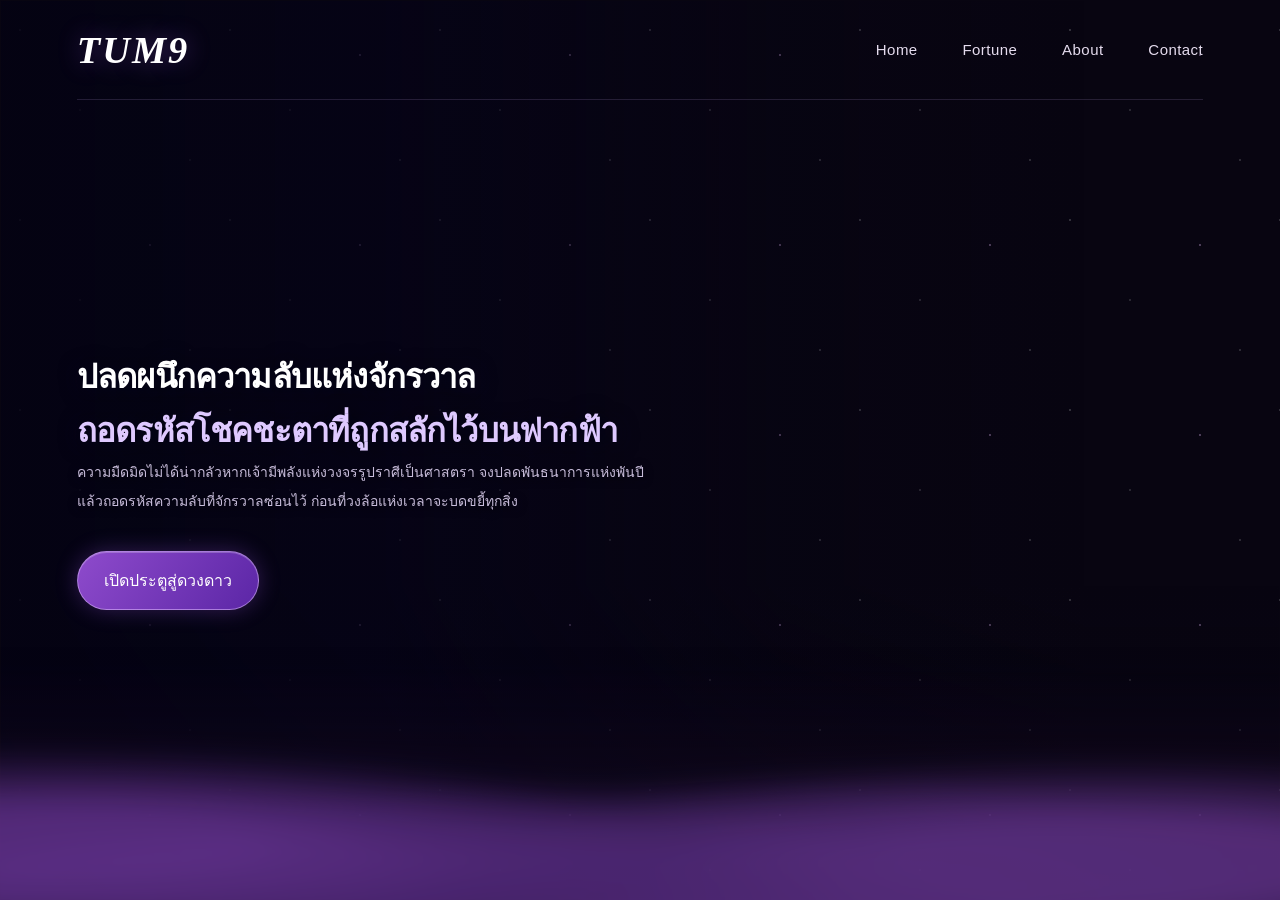
==== index.html @ e4807566 "edit title all page หน้าหลัก เกี่ยวกับเรา ไพ่ท่โร่ ดูดวง" ====
<!DOCTYPE html>
<html lang="th">
<head>
  <meta charset="UTF-8">
  <meta name="viewport" content="width=device-width, initial-scale=1.0">
  <title>หน้าหลัก |TUM9</title>
  <link rel="stylesheet" href="style.css">
</head>
<body>
  <div class="cosmos">
    <div class="cosmos-shade"></div>
  </div>
  <header class="site-header">
    <div class="container-nav">
      <a class="logo" href="index.html" >
        <span>TUM9</span>
      </a>
      <nav>
        <ul class="nbr">
          <li><a href="index.html" >Home</a></li>
          <li><a href="fortune.html" >Fortune</a></li>
          <li><a href="about.html" >About</a></li>
          <li><a href="contact.html" >Contact</a></li>
        </ul>
      </nav>
    </div>
  </header>
  <main class="container">
    <section class="text" >
      <h1 id="hero-title">
        ปลดผนึกความลับแห่งจักรวาล<br>
        <span>ถอดรหัสโชคชะตาที่ถูกสลักไว้บนฟากฟ้า</span>
      </h1>
      <p>
        ความมืดมิดไม่ได้น่ากลัวหากเจ้ามีพลังแห่งวงจรรูปราศีเป็นศาสตรา จงปลดพันธนาการแห่งพันปี<br>
        แล้วถอดรหัสความลับที่จักรวาลซ่อนไว้ ก่อนที่วงล้อแห่งเวลาจะบดขยี้ทุกสิ่ง
      </p>
      <a href="taro.html " class="star-bth" >
        <span>เปิดประตูสู่ดวงดาว</span>
      </a>
    </section>
  </main>
</body>
</html>
---- style.css ----
:root {
  color-scheme: dark;
  --ink: #f9f4ff;
  --muted: #c8bddb;
  --accent: #cc9eff;
  --page-gutter: clamp(24px, 6vw, 112px);
}

* {
  box-sizing: border-box;
  margin: 0;
  padding: 0;
}


a {
  color: inherit;
  text-decoration: none;
}

:focus-visible {
  outline: 2px solid #efc9ff;
  outline-offset: 6px;
}

body {
    position: relative;
    display: flex;
    flex-direction: column;
    min-height: 100vh;
    overflow-x: hidden;
    color: #fff;
    font-family: 'Prompt', sans-serif;
    background-color: #080511;
    background-attachment: fixed;
}

.cosmos {
  position: fixed;
  z-index: 0;
  inset: 1px;
}

body::before {
    position: fixed;
    z-index: 0;
    inset: 0;
    content: "";
    pointer-events: none;
    opacity: 0.58;
    background-image:
        radial-gradient(1px 1px at 20px 30px, #fff, transparent),
        radial-gradient(1px 1px at 80px 110px, rgba(255, 255, 255, 0.8), transparent),
        radial-gradient(1.5px 1.5px at 150px 55px, #e9bfff, transparent),
        radial-gradient(1px 1px at 190px 160px, rgba(255, 255, 255, 0.9), transparent);
    background-size: 210px 190px;
}

body::after {
    position: fixed;
    z-index: 0;
    right: -8%;
    bottom: -16vh;
    left: -8%;
    height: 43vh;
    min-height: 170px;
    content: "";
    pointer-events: none;
    opacity: 0.9;
    background:
        radial-gradient(ellipse at 8% 48%, rgba(107, 54, 152, 0.78) 0 12%, transparent 34%),
        radial-gradient(ellipse at 23% 63%, rgba(75, 38, 113, 0.9) 0 15%, transparent 38%),
        radial-gradient(ellipse at 42% 73%, rgba(89, 46, 130, 0.88) 0 17%, transparent 40%),
        radial-gradient(ellipse at 62% 66%, rgba(92, 48, 132, 0.9) 0 16%, transparent 39%),
        radial-gradient(ellipse at 82% 53%, rgba(111, 58, 155, 0.8) 0 14%, transparent 36%),
        linear-gradient(to bottom, transparent 0%, rgba(19, 9, 31, 0.45) 26%, #10081b 100%);
    filter: blur(12px);
}

.cosmos-shade {
  position: absolute;
  inset: 0;
  background:
    linear-gradient(
      90deg,
      rgba(4, 3, 19, 0.85) 0%,
      rgba(5, 3, 24, 0.65) 30%,
      rgba(5, 3, 24, 0.16) 61%,
      transparent 85%
    ),
    linear-gradient(0deg, rgba(3, 2, 16, 0.45), transparent 35%);
}

.site-header {
  position: relative;
  z-index: 2;
  padding: 0 var(--page-gutter);
}

.container-nav {
  min-height: 100px;
  display: flex;
  align-items: center;
  justify-content: space-between;
  gap: 24px;
  border-bottom: 1px solid #d5b5ff26;
}

.logo {
  display: inline-flex;
  gap: 10px;
  align-items: center;
  font-family: Georgia, serif;
  font-style: italic;
  font-weight: bold;
  font-size: clamp(30px, 3vw, 42px);
  letter-spacing: 2px;
  text-shadow: 0 0 24px #b469ff60;
}

.nbr {
  display: flex;
  align-items: center;
  gap: clamp(18px, 3.5vw, 56px);
  list-style: none;
}

.nbr a {
  display: inline-block;
  position: relative;
  padding: 12px 0;
  font-size: 15px;
  letter-spacing: 0.03em;
  color: #e5dcee;
  transition: color 0.25s;
}

.nbr a::after {
  content: "";
  position: absolute;
  left: 0;
  right: 0;
  bottom: 3px;
  height: 1px;
  background: var(--accent);
  transform: scaleX(0);
  transform-origin: left;
  transition: transform 0.25s;
  box-shadow: 0 0 9px #cd8fff;
}

.nbr a:hover,
.nbr a[aria-current] {
  color: #e5bfff;
}

.nbr a:hover::after,
.nbr a[aria-current]::after {
  transform: scaleX(1);
}

.container {
  position: relative;
  z-index: 1;
  min-height: calc(100svh - 100px);
  padding: 80px var(--page-gutter) 120px;
  display: flex;
  align-items: center;
}

.text {
  width: min(58%, 790px);
  animation: arrival 1.2s ease-out both;
}

.eyebrow {
  display: flex;
  gap: 12px;
  align-items: center;
  margin-bottom: 26px;
  font-size: 10px;
  letter-spacing: 0.24em;
  line-height: 1.8;
  color: #d7b7f0;
}

.eyebrow span {
  font-size: 23px;
}

h1 {
  font-size: clamp(25px, 2.55vw, 44px);
  font-weight: 600;
  line-height: 1.65;
  letter-spacing: -0.025em;
  text-shadow: 0 2px 20px #08011f;
}

h1 span {
  color: #dec9ff;
}

.ornament {
  display: flex;
  align-items: center;
  gap: 14px;
  width: 170px;
  margin: 26px 0;
  font-size: 14px;
  color: #d7a4ff;
}

.ornament span {
  height: 1px;
  flex: 1;
  background: linear-gradient(90deg, transparent, #c49bea);
}

.ornament span:last-child {
  transform: rotate(180deg);
}

p {
  max-width: 660px;
  font-size: clamp(14px, 1.05vw, 17px);
  line-height: 2.1;
  color: var(--muted);
  text-shadow: 0 2px 10px #07021a;
}

.hero-caption {
  margin-top: 26px;
  font-size: 9px;
  letter-spacing: 0.18em;
  line-height: 1.8;
  color: #c6acda99;
}

.star-bth {
  display: inline-flex;
  align-items: center;
  gap: 32px;
  position: relative;
  overflow: hidden;
  margin-top: 34px;
  padding: 16px 26px;
  border: 1px solid #dfbdff88;
  border-radius: 100px;
  background: linear-gradient(125deg, #9850d9ee, #6229b1ee);
  box-shadow:
    0 0 22px #a35cf348,
    inset 0 1px 0 #ffffff38;
  font-size: 16px;
  transition: transform 0.25s, box-shadow 0.25s;
}

.star-bth::before {
  content: "";
  position: absolute;
  inset: -80% -40%;
  background: linear-gradient(110deg, transparent 43%, #ffffff30 50%, transparent 57%);
  transform: translateX(-90%);
  animation: button-sheen 7s ease-in-out infinite;
}

.star-bth span {
  position: relative;
}

.star-bth:hover {
  transform: translateY(-3px);
  box-shadow:
    0 0 32px #b469ff88,
    0 12px 35px #16092780;
}

.star-bth:active {
  transform: translateY(0);
}

@keyframes arrival {
  from {
    opacity: 0;
    transform: translateY(20px);
  }
  to {
    opacity: 1;
    transform: translateY(0);
  }
}

@keyframes button-sheen {
  0%, 65% {
    transform: translateX(-90%);
  }
  90%, 100% {
    transform: translateX(90%);
  }
}

@media (min-width: 1800px) {
  .text {
    width: 54%;
  }
}

@media (max-width: 900px) {
  .text {
    width: 68%;
  }

  .container {
    padding-top: 70px;
  }



  h1 {
    font-size: clamp(25px, 3.3vw, 33px);
  }
}

@media (max-width: 600px) {
  .container-nav {
    min-height: 118px;
    flex-direction: column;
    justify-content: center;
    gap: 10px;
  }

  .nbr {
    gap: 26px;
  }

  .nbr a {
    font-size: 13px;
    padding: 7px 0;
  }

  .container {
    min-height: calc(100svh - 118px);
    padding-top: 170px;
    padding-bottom: 100px;
    align-items: center;
  }

  .text {
    width: 100%;
  }

  .cosmos-shade {
    background: linear-gradient(0deg, #050319e8 0%, #050319c7 46%, #05031925 100%);
  }

  h1 {
    font-size: clamp(22px, 5.6vw, 31px);
    line-height: 1.7;
  }

  .eyebrow {
    font-size: 8px;
    letter-spacing: 0.16em;
    margin-bottom: 18px;
  }

  p {
    font-size: 14px;
  }

  .star-bth {
    font-size: 15px;
  }

  .hero-caption {
    font-size: 8px;
  }
}

@media (prefers-reduced-motion: reduce) {
  *,
  *::before,
  *::after {
    animation: none !important;
    scroll-behavior: auto !important;
    transition: none !important;
  }
}
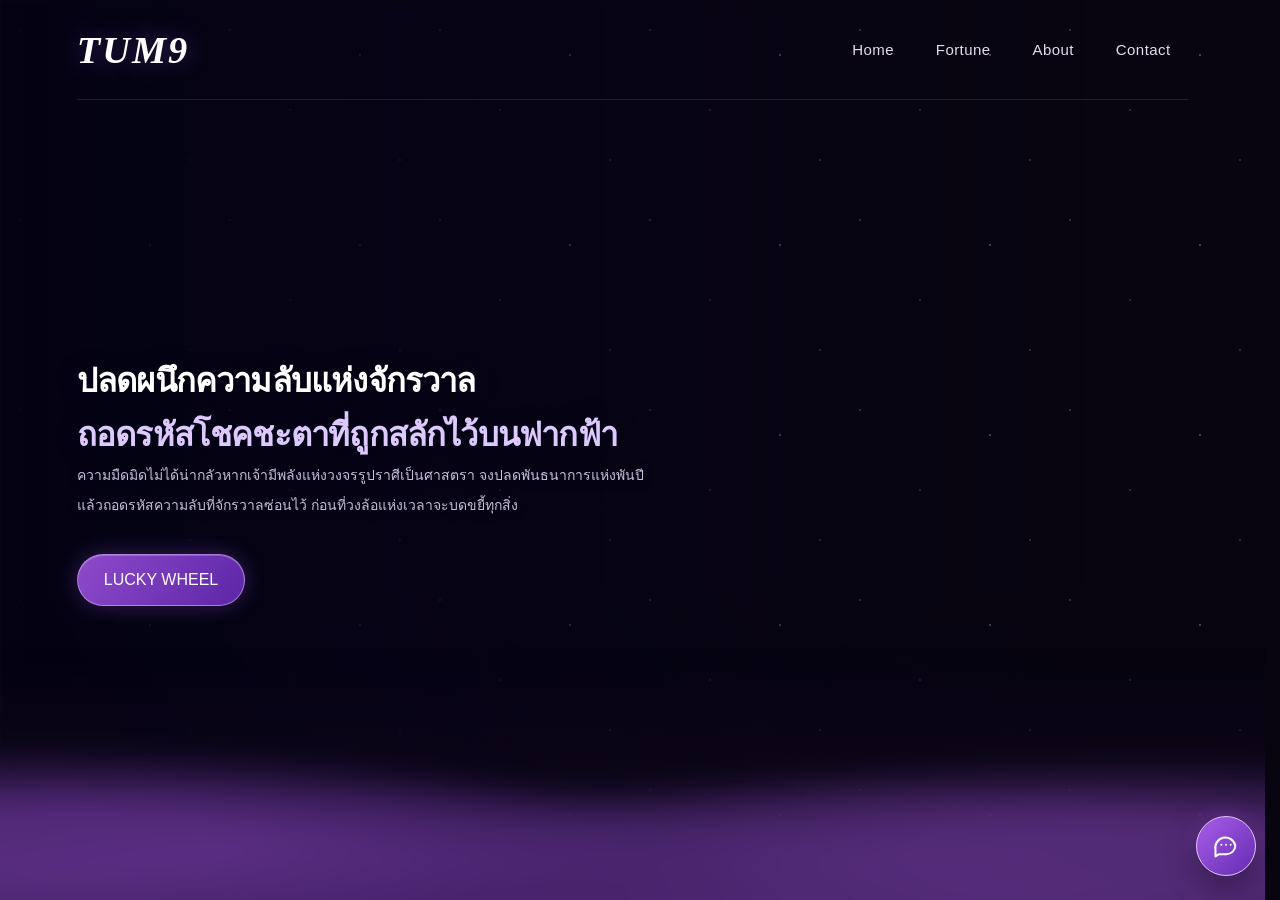
==== commit 81dd23d7: "เพิ่มไอคอนติดต่อแอดมินที่มุมขวาล่างปรับเปลี่ยนหน้า fortuneให้เรียงกัน" ====
--- a/index.html
+++ b/index.html
@@ -5,6 +5,7 @@
   <meta name="viewport" content="width=device-width, initial-scale=1.0">
   <title>หน้าหลัก |TUM9</title>
   <link rel="stylesheet" href="style.css">
+  <link rel="stylesheet" href="home-chat.css">
 </head>
 <body>
   <div class="cosmos">
@@ -35,10 +36,11 @@
         ความมืดมิดไม่ได้น่ากลัวหากเจ้ามีพลังแห่งวงจรรูปราศีเป็นศาสตรา จงปลดพันธนาการแห่งพันปี<br>
         แล้วถอดรหัสความลับที่จักรวาลซ่อนไว้ ก่อนที่วงล้อแห่งเวลาจะบดขยี้ทุกสิ่ง
       </p>
-      <a href="taro.html " class="star-bth" >
-        <span>เปิดประตูสู่ดวงดาว</span>
+      <a href="#" class="star-bth" >
+        <span>LUCKY WHEEL</span>
       </a>
     </section>
   </main>
+  <script src="home-chat.js"></script>
 </body>
 </html>
--- a/style.css
+++ b/style.css
@@ -10,6 +10,10 @@
   box-sizing: border-box;
   margin: 0;
   padding: 0;
+}
+
+html {
+  scrollbar-gutter: stable;
 }
 
 
@@ -98,6 +102,7 @@
 }
 
 .container-nav {
+  width: 100%;
   min-height: 100px;
   display: flex;
   align-items: center;
@@ -125,10 +130,23 @@
   list-style: none;
 }
 
+.site-header .container-nav nav .nbr {
+  display: grid;
+  grid-template-columns: repeat(4, minmax(0, 1fr));
+  width: 360px;
+  gap: 0;
+}
+
+.site-header .container-nav > nav {
+  width: 360px;
+}
+
 .nbr a {
-  display: inline-block;
+  display: flex;
   position: relative;
-  padding: 12px 0;
+  height: 42px;
+  align-items: center;
+  justify-content: center;
   font-size: 15px;
   letter-spacing: 0.03em;
   color: #e5dcee;
@@ -322,19 +340,29 @@
 
 @media (max-width: 600px) {
   .container-nav {
+    width: 100%;
     min-height: 118px;
     flex-direction: column;
     justify-content: center;
     gap: 10px;
   }
 
+  .site-header .container-nav > nav {
+    width: 100%;
+  }
+
   .nbr {
-    gap: 26px;
+    width: min(260px, 100%);
+    margin: 0 auto;
+  }
+
+  .site-header .container-nav nav .nbr {
+    width: min(260px, 100%);
   }
 
   .nbr a {
+    height: 29px;
     font-size: 13px;
-    padding: 7px 0;
   }
 
   .container {
--- a/home-chat.css
+++ b/home-chat.css
@@ -0,0 +1,188 @@
+.admin-chat-toggle {
+  position: fixed;
+  z-index: 5;
+  right: 24px;
+  bottom: 24px;
+  display: grid;
+  width: 60px;
+  height: 60px;
+  place-items: center;
+  border: 1px solid #e4c4ff;
+  border-radius: 50%;
+  color: #fff;
+  background: linear-gradient(135deg, #a95ee8, #642bb2);
+  box-shadow: 0 8px 28px #0008, 0 0 22px #a35cf366;
+  cursor: pointer;
+  transition: transform .2s ease, box-shadow .2s ease;
+}
+
+.admin-chat-toggle:hover {
+  transform: translateY(-3px);
+  box-shadow: 0 10px 32px #0009, 0 0 28px #b469ff99;
+}
+
+.admin-chat-toggle svg {
+  width: 28px;
+  height: 28px;
+  fill: none;
+  stroke: currentColor;
+  stroke-linecap: round;
+  stroke-linejoin: round;
+  stroke-width: 1.7;
+}
+
+.admin-chat-panel {
+  position: fixed;
+  z-index: 5;
+  right: 24px;
+  bottom: 98px;
+  display: grid;
+  grid-template-rows: auto 1fr auto;
+  width: min(360px, calc(100vw - 32px));
+  max-height: min(560px, calc(100svh - 120px));
+  overflow: hidden;
+  border: 1px solid #d5b5ff66;
+  border-radius: 18px;
+  color: #f9f4ff;
+  background: #10091df2;
+  box-shadow: 0 18px 55px #000a, 0 0 28px #a35cf333;
+  backdrop-filter: blur(16px);
+}
+
+.admin-chat-panel[hidden] {
+  display: none;
+}
+
+.admin-chat-header {
+  display: flex;
+  align-items: center;
+  justify-content: space-between;
+  gap: 16px;
+  padding: 18px 20px;
+  border-bottom: 1px solid #d5b5ff26;
+  background: linear-gradient(120deg, #6d36a6aa, #24133daa);
+}
+
+.admin-chat-header h2 {
+  font-size: 17px;
+  font-weight: 600;
+}
+
+.admin-chat-header p,
+.admin-chat-note {
+  margin-top: 4px;
+  color: #c8bddb;
+  font-size: 12px;
+  line-height: 1.5;
+}
+
+.admin-chat-close {
+  width: 34px;
+  height: 34px;
+  border: 0;
+  border-radius: 50%;
+  color: #f9f4ff;
+  background: #ffffff14;
+  font-size: 25px;
+  line-height: 1;
+  cursor: pointer;
+}
+
+.admin-chat-messages {
+  min-height: 90px;
+  overflow-y: auto;
+  padding: 18px;
+}
+
+.admin-chat-message {
+  width: fit-content;
+  max-width: 92%;
+  padding: 12px 14px;
+  border: 1px solid #d5b5ff26;
+  border-radius: 14px 14px 14px 4px;
+  color: #eee5f7;
+  background: #241735;
+  font-size: 14px;
+  line-height: 1.65;
+}
+
+.admin-chat-form {
+  display: grid;
+  gap: 8px;
+  padding: 16px 18px 18px;
+  border-top: 1px solid #d5b5ff26;
+}
+
+.admin-chat-form label {
+  margin-top: 4px;
+  color: #e8d8f6;
+  font-size: 12px;
+}
+
+.admin-chat-form label span {
+  color: #bca9ce;
+}
+
+.admin-chat-form input,
+.admin-chat-form textarea {
+  width: 100%;
+  border: 1px solid #d5b5ff40;
+  border-radius: 9px;
+  padding: 10px 12px;
+  color: #fff;
+  background: #090611;
+  font: inherit;
+  font-size: 14px;
+}
+
+.admin-chat-form textarea {
+  min-height: 82px;
+  resize: vertical;
+}
+
+.admin-chat-form input::placeholder,
+.admin-chat-form textarea::placeholder {
+  color: #a99bb8;
+}
+
+.admin-chat-send {
+  margin-top: 4px;
+  border: 1px solid #dfbdff88;
+  border-radius: 9px;
+  padding: 11px 14px;
+  color: #fff;
+  background: linear-gradient(125deg, #9850d9, #6229b1);
+  font: inherit;
+  font-size: 14px;
+  cursor: pointer;
+}
+
+.admin-chat-send:hover {
+  background: linear-gradient(125deg, #a960e7, #7437c2);
+}
+
+.admin-chat-note {
+  margin-top: 0;
+  text-align: center;
+}
+
+@media (max-width: 600px) {
+  .admin-chat-toggle {
+    right: 16px;
+    bottom: 16px;
+    width: 56px;
+    height: 56px;
+  }
+
+  .admin-chat-panel {
+    right: 12px;
+    bottom: 84px;
+    max-height: calc(100svh - 104px);
+  }
+}
+
+@media (prefers-reduced-motion: reduce) {
+  .admin-chat-toggle {
+    transition: none;
+  }
+}
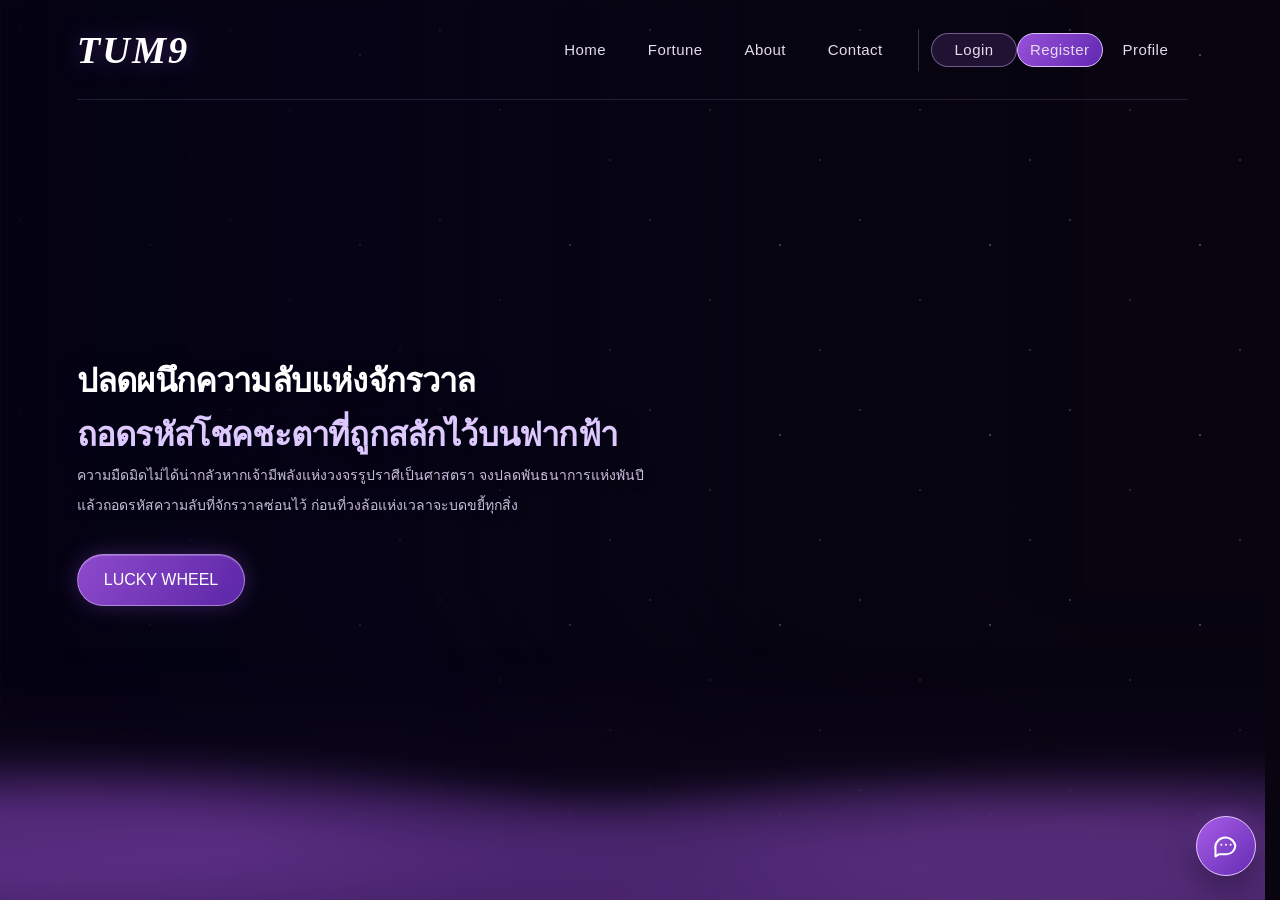
==== commit e004caaa: "เพิ่มปุ่ม login register profile" ====
--- a/index.html
+++ b/index.html
@@ -23,6 +23,11 @@
           <li><a href="about.html" >About</a></li>
           <li><a href="contact.html" >Contact</a></li>
         </ul>
+        <ul class="nbr account-links">
+          <li><a href="login.html">Login</a></li>
+          <li><a href="register.html">Register</a></li>
+          <li><a href="profile.html">Profile</a></li>
+        </ul>
       </nav>
     </div>
   </header>
--- a/style.css
+++ b/style.css
@@ -130,6 +130,13 @@
   list-style: none;
 }
 
+.site-header .container-nav nav {
+  display: flex;
+  align-items: center;
+  gap: 18px;
+  width: 648px;
+}
+
 .site-header .container-nav nav .nbr {
   display: grid;
   grid-template-columns: repeat(4, minmax(0, 1fr));
@@ -137,8 +144,11 @@
   gap: 0;
 }
 
-.site-header .container-nav > nav {
-  width: 360px;
+.site-header .container-nav nav .account-links {
+  grid-template-columns: repeat(3, minmax(0, 1fr));
+  width: 270px;
+  padding-left: 12px;
+  border-left: 1px solid #d5b5ff40;
 }
 
 .nbr a {
@@ -175,6 +185,31 @@
 .nbr a:hover::after,
 .nbr a[aria-current]::after {
   transform: scaleX(1);
+}
+
+.account-links a::after,
+.account-links a:hover::after,
+.account-links a[aria-current]::after {
+  display: none;
+}
+
+.account-links li:nth-child(1) a,
+.account-links li:nth-child(2) a {
+  height: 34px;
+  border: 1px solid #d5b5ff70;
+  border-radius: 999px;
+  background: #9a5bd52b;
+}
+
+.account-links li:nth-child(2) a {
+  border-color: #dfbdff;
+  background: linear-gradient(125deg, #9850d9, #6229b1);
+}
+
+.account-links li:nth-child(1) a:hover,
+.account-links li:nth-child(2) a:hover {
+  color: #fff;
+  box-shadow: 0 0 18px #b469ff55;
 }
 
 .container {
@@ -347,22 +382,33 @@
     gap: 10px;
   }
 
-  .site-header .container-nav > nav {
+  .site-header .container-nav nav {
+    flex-direction: column;
+    gap: 2px;
     width: 100%;
   }
 
   .nbr {
-    width: min(260px, 100%);
+    width: min(360px, 100%);
     margin: 0 auto;
   }
 
   .site-header .container-nav nav .nbr {
-    width: min(260px, 100%);
+    width: min(360px, 100%);
+  }
+
+  .site-header .container-nav nav .account-links {
+    grid-template-columns: repeat(3, minmax(0, 1fr));
+    width: min(270px, 100%);
+    padding-top: 2px;
+    padding-left: 0;
+    border-top: 1px solid #d5b5ff40;
+    border-left: 0;
   }
 
   .nbr a {
     height: 29px;
-    font-size: 13px;
+    font-size: 12px;
   }
 
   .container {
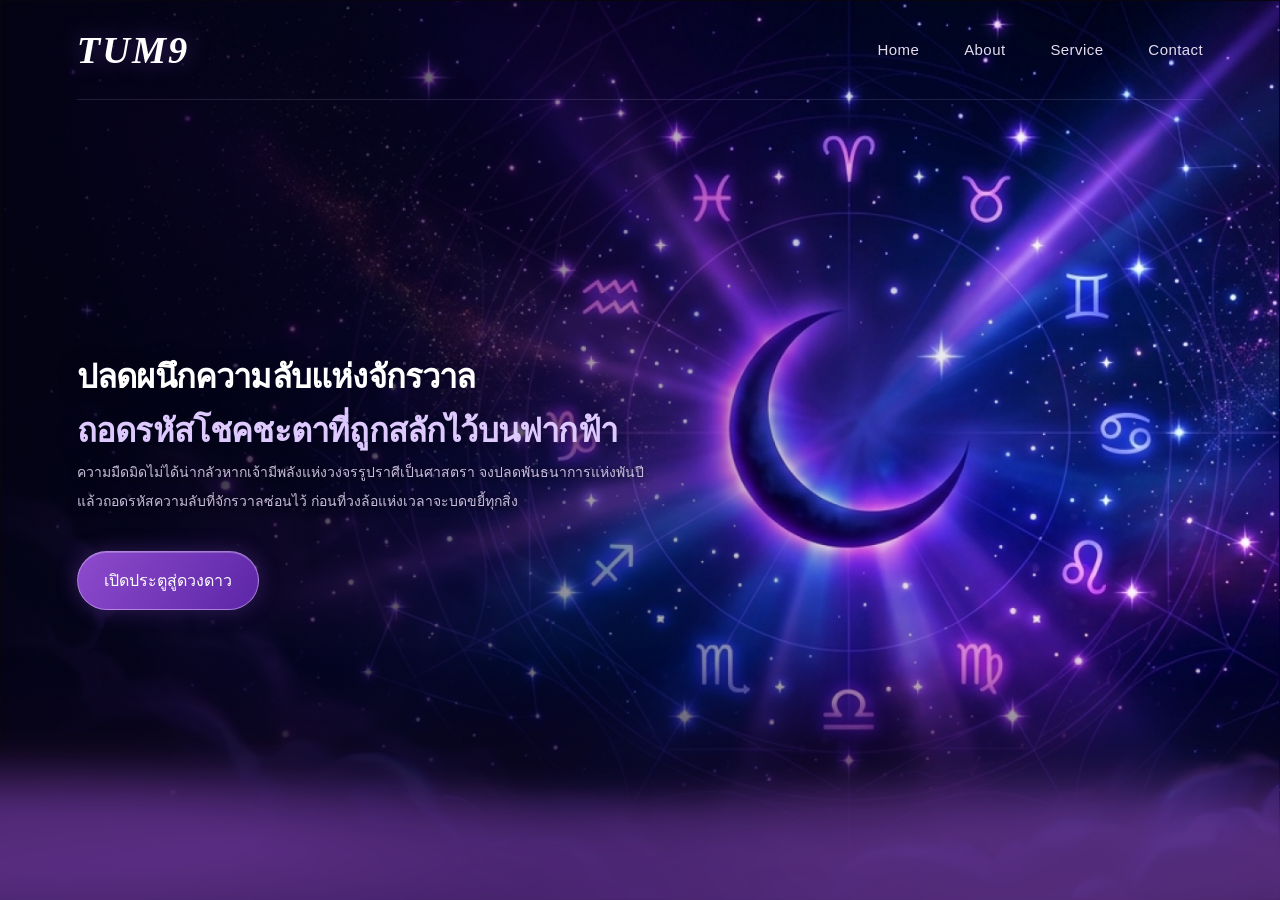
==== commit 4f9e9eb0: "Add files via upload" ====
--- a/index.html
+++ b/index.html
@@ -3,9 +3,8 @@
 <head>
   <meta charset="UTF-8">
   <meta name="viewport" content="width=device-width, initial-scale=1.0">
-  <title>หน้าหลัก |TUM9</title>
+  <title>TUM9</title>
   <link rel="stylesheet" href="style.css">
-  <link rel="stylesheet" href="home-chat.css">
 </head>
 <body>
   <div class="cosmos">
@@ -19,14 +18,9 @@
       <nav>
         <ul class="nbr">
           <li><a href="index.html" >Home</a></li>
-          <li><a href="fortune.html" >Fortune</a></li>
           <li><a href="about.html" >About</a></li>
+          <li><a href="service.html" >Service</a></li>
           <li><a href="contact.html" >Contact</a></li>
-        </ul>
-        <ul class="nbr account-links">
-          <li><a href="login.html">Login</a></li>
-          <li><a href="register.html">Register</a></li>
-          <li><a href="profile.html">Profile</a></li>
         </ul>
       </nav>
     </div>
@@ -41,11 +35,10 @@
         ความมืดมิดไม่ได้น่ากลัวหากเจ้ามีพลังแห่งวงจรรูปราศีเป็นศาสตรา จงปลดพันธนาการแห่งพันปี<br>
         แล้วถอดรหัสความลับที่จักรวาลซ่อนไว้ ก่อนที่วงล้อแห่งเวลาจะบดขยี้ทุกสิ่ง
       </p>
-      <a href="#" class="star-bth" >
-        <span>LUCKY WHEEL</span>
+      <a href="taro.html " class="star-bth" >
+        <span>เปิดประตูสู่ดวงดาว</span>
       </a>
     </section>
   </main>
-  <script src="home-chat.js"></script>
 </body>
 </html>
--- a/style.css
+++ b/style.css
@@ -10,10 +10,6 @@
   box-sizing: border-box;
   margin: 0;
   padding: 0;
-}
-
-html {
-  scrollbar-gutter: stable;
 }
 
 
@@ -43,6 +39,7 @@
   position: fixed;
   z-index: 0;
   inset: 1px;
+  background: #080511 url("backgroud/Homepage.png") center center / 100% auto no-repeat;
 }
 
 body::before {
@@ -102,7 +99,6 @@
 }
 
 .container-nav {
-  width: 100%;
   min-height: 100px;
   display: flex;
   align-items: center;
@@ -130,33 +126,10 @@
   list-style: none;
 }
 
-.site-header .container-nav nav {
-  display: flex;
-  align-items: center;
-  gap: 18px;
-  width: 648px;
-}
-
-.site-header .container-nav nav .nbr {
-  display: grid;
-  grid-template-columns: repeat(4, minmax(0, 1fr));
-  width: 360px;
-  gap: 0;
-}
-
-.site-header .container-nav nav .account-links {
-  grid-template-columns: repeat(3, minmax(0, 1fr));
-  width: 270px;
-  padding-left: 12px;
-  border-left: 1px solid #d5b5ff40;
-}
-
 .nbr a {
-  display: flex;
-  position: relative;
-  height: 42px;
-  align-items: center;
-  justify-content: center;
+  display: inline-block;
+  position: relative;
+  padding: 12px 0;
   font-size: 15px;
   letter-spacing: 0.03em;
   color: #e5dcee;
@@ -187,31 +160,6 @@
   transform: scaleX(1);
 }
 
-.account-links a::after,
-.account-links a:hover::after,
-.account-links a[aria-current]::after {
-  display: none;
-}
-
-.account-links li:nth-child(1) a,
-.account-links li:nth-child(2) a {
-  height: 34px;
-  border: 1px solid #d5b5ff70;
-  border-radius: 999px;
-  background: #9a5bd52b;
-}
-
-.account-links li:nth-child(2) a {
-  border-color: #dfbdff;
-  background: linear-gradient(125deg, #9850d9, #6229b1);
-}
-
-.account-links li:nth-child(1) a:hover,
-.account-links li:nth-child(2) a:hover {
-  color: #fff;
-  box-shadow: 0 0 18px #b469ff55;
-}
-
 .container {
   position: relative;
   z-index: 1;
@@ -375,40 +323,19 @@
 
 @media (max-width: 600px) {
   .container-nav {
-    width: 100%;
     min-height: 118px;
     flex-direction: column;
     justify-content: center;
     gap: 10px;
   }
 
-  .site-header .container-nav nav {
-    flex-direction: column;
-    gap: 2px;
-    width: 100%;
-  }
-
   .nbr {
-    width: min(360px, 100%);
-    margin: 0 auto;
-  }
-
-  .site-header .container-nav nav .nbr {
-    width: min(360px, 100%);
-  }
-
-  .site-header .container-nav nav .account-links {
-    grid-template-columns: repeat(3, minmax(0, 1fr));
-    width: min(270px, 100%);
-    padding-top: 2px;
-    padding-left: 0;
-    border-top: 1px solid #d5b5ff40;
-    border-left: 0;
+    gap: 26px;
   }
 
   .nbr a {
-    height: 29px;
-    font-size: 12px;
+    font-size: 13px;
+    padding: 7px 0;
   }
 
   .container {
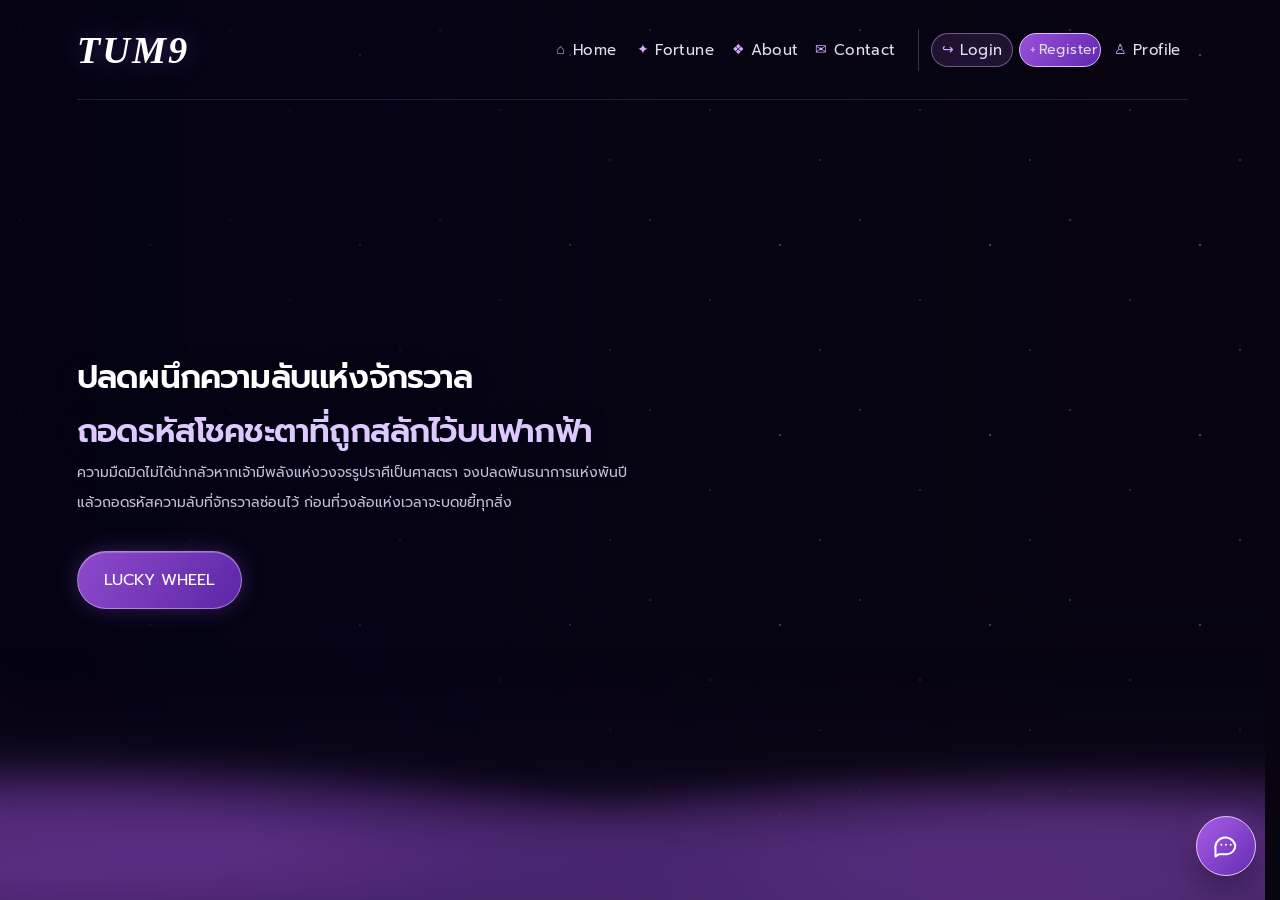
==== commit aa1f846f: "This reverts commit 4f9e9eb0e3763702fce2c693e2c04aa3ceea0b78." ====
--- a/index.html
+++ b/index.html
@@ -3,8 +3,9 @@
 <head>
   <meta charset="UTF-8">
   <meta name="viewport" content="width=device-width, initial-scale=1.0">
-  <title>TUM9</title>
+  <title>หน้าหลัก |TUM9</title>
   <link rel="stylesheet" href="style.css">
+  <link rel="stylesheet" href="home-chat.css">
 </head>
 <body>
   <div class="cosmos">
@@ -18,9 +19,14 @@
       <nav>
         <ul class="nbr">
           <li><a href="index.html" >Home</a></li>
+          <li><a href="fortune.html" >Fortune</a></li>
           <li><a href="about.html" >About</a></li>
-          <li><a href="service.html" >Service</a></li>
           <li><a href="contact.html" >Contact</a></li>
+        </ul>
+        <ul class="nbr account-links">
+          <li><a href="login.html">Login</a></li>
+          <li><a href="register.html">Register</a></li>
+          <li><a href="profile.html">Profile</a></li>
         </ul>
       </nav>
     </div>
@@ -35,10 +41,11 @@
         ความมืดมิดไม่ได้น่ากลัวหากเจ้ามีพลังแห่งวงจรรูปราศีเป็นศาสตรา จงปลดพันธนาการแห่งพันปี<br>
         แล้วถอดรหัสความลับที่จักรวาลซ่อนไว้ ก่อนที่วงล้อแห่งเวลาจะบดขยี้ทุกสิ่ง
       </p>
-      <a href="taro.html " class="star-bth" >
-        <span>เปิดประตูสู่ดวงดาว</span>
+      <a href="#" class="star-bth" >
+        <span>LUCKY WHEEL</span>
       </a>
     </section>
   </main>
+  <script src="home-chat.js"></script>
 </body>
 </html>
--- a/style.css
+++ b/style.css
@@ -1,3 +1,5 @@
+@import url('https://fonts.googleapis.com/css2?family=Prompt:wght@300;400;500;600;700&display=swap');
+
 :root {
   color-scheme: dark;
   --ink: #f9f4ff;
@@ -10,6 +12,10 @@
   box-sizing: border-box;
   margin: 0;
   padding: 0;
+}
+
+html {
+  scrollbar-gutter: stable;
 }
 
 
@@ -39,7 +45,6 @@
   position: fixed;
   z-index: 0;
   inset: 1px;
-  background: #080511 url("backgroud/Homepage.png") center center / 100% auto no-repeat;
 }
 
 body::before {
@@ -99,6 +104,7 @@
 }
 
 .container-nav {
+  width: 100%;
   min-height: 100px;
   display: flex;
   align-items: center;
@@ -126,10 +132,85 @@
   list-style: none;
 }
 
+.site-header .container-nav nav {
+  display: flex;
+  align-items: center;
+  gap: 18px;
+  width: 648px;
+}
+
+.site-header .container-nav nav .nbr {
+  display: grid;
+  grid-template-columns: repeat(4, minmax(0, 1fr));
+  width: 360px;
+  gap: 0;
+}
+
+.site-header .container-nav nav .account-links {
+  grid-template-columns: repeat(3, minmax(0, 1fr));
+  width: 270px;
+  column-gap: 6px;
+  padding-left: 12px;
+  border-left: 1px solid #d5b5ff40;
+}
+
+.site-header .nbr a::before {
+  display: inline-flex;
+  flex: 0 0 14px;
+  justify-content: center;
+  margin-right: 5px;
+  color: #d7adff;
+  font-size: 14px;
+  line-height: 1;
+}
+
+.site-header .nbr a[href="index.html"]::before {
+  content: "⌂";
+}
+
+.site-header .nbr a[href="fortune.html"]::before {
+  content: "✦";
+}
+
+.site-header .nbr a[href="about.html"]::before {
+  content: "❖";
+}
+
+.site-header .nbr a[href="contact.html"]::before {
+  content: "✉";
+}
+
+.site-header .nbr a[href="login.html"]::before {
+  content: "↪";
+}
+
+.site-header .nbr a[href="register.html"]::before {
+  content: "+";
+}
+
+.site-header .nbr a[href="profile.html"]::before {
+  content: "♙";
+}
+
+.site-header .account-links a[href="register.html"] {
+  position: relative;
+  padding-left: 18px;
+  font-size: 14px;
+  text-align: center;
+}
+
+.site-header .account-links a[href="register.html"]::before {
+  position: absolute;
+  left: 10px;
+  margin-right: 0;
+}
+
 .nbr a {
-  display: inline-block;
+  display: flex;
   position: relative;
-  padding: 12px 0;
+  height: 42px;
+  align-items: center;
+  justify-content: center;
   font-size: 15px;
   letter-spacing: 0.03em;
   color: #e5dcee;
@@ -160,6 +241,31 @@
   transform: scaleX(1);
 }
 
+.account-links a::after,
+.account-links a:hover::after,
+.account-links a[aria-current]::after {
+  display: none;
+}
+
+.account-links li:nth-child(1) a,
+.account-links li:nth-child(2) a {
+  height: 34px;
+  border: 1px solid #d5b5ff70;
+  border-radius: 999px;
+  background: #9a5bd52b;
+}
+
+.account-links li:nth-child(2) a {
+  border-color: #dfbdff;
+  background: linear-gradient(125deg, #9850d9, #6229b1);
+}
+
+.account-links li:nth-child(1) a:hover,
+.account-links li:nth-child(2) a:hover {
+  color: #fff;
+  box-shadow: 0 0 18px #b469ff55;
+}
+
 .container {
   position: relative;
   z-index: 1;
@@ -171,7 +277,6 @@
 
 .text {
   width: min(58%, 790px);
-  animation: arrival 1.2s ease-out both;
 }
 
 .eyebrow {
@@ -323,19 +428,41 @@
 
 @media (max-width: 600px) {
   .container-nav {
+    width: 100%;
     min-height: 118px;
     flex-direction: column;
     justify-content: center;
     gap: 10px;
   }
 
+  .site-header .container-nav nav {
+    flex-direction: column;
+    gap: 2px;
+    width: 100%;
+  }
+
   .nbr {
-    gap: 26px;
+    width: min(360px, 100%);
+    margin: 0 auto;
+  }
+
+  .site-header .container-nav nav .nbr {
+    width: min(360px, 100%);
+  }
+
+  .site-header .container-nav nav .account-links {
+    grid-template-columns: repeat(3, minmax(0, 1fr));
+    width: min(270px, 100%);
+    column-gap: 6px;
+    padding-top: 2px;
+    padding-left: 0;
+    border-top: 1px solid #d5b5ff40;
+    border-left: 0;
   }
 
   .nbr a {
-    font-size: 13px;
-    padding: 7px 0;
+    height: 29px;
+    font-size: 12px;
   }
 
   .container {
@@ -374,6 +501,40 @@
 
   .hero-caption {
     font-size: 8px;
+  }
+}
+
+@media (min-width: 601px) and (max-width: 760px) {
+  .container-nav {
+    min-height: 118px;
+    flex-direction: column;
+    justify-content: center;
+    gap: 4px;
+  }
+
+  .site-header .container-nav nav {
+    flex-direction: column;
+    gap: 2px;
+    width: 100%;
+  }
+
+  .site-header .container-nav nav .nbr {
+    width: min(360px, 100%);
+    height: 29px;
+    margin: 0 auto;
+  }
+
+  .site-header .container-nav nav .account-links {
+    width: min(270px, 100%);
+    padding-top: 2px;
+    padding-left: 0;
+    border-top: 1px solid #d5b5ff40;
+    border-left: 0;
+  }
+
+  .nbr a {
+    height: 29px;
+    font-size: 12px;
   }
 }
 
@@ -386,3 +547,13 @@
     transition: none !important;
   }
 }
+
+body,
+body * {
+  font-family: 'Prompt', sans-serif !important;
+}
+
+body .logo,
+body .logo * {
+  font-family: Georgia, serif !important;
+}
--- a/home-chat.css
+++ b/home-chat.css
@@ -0,0 +1,211 @@
+body > main,
+body > .bg {
+  animation: page-arrival 1.2s ease-out both;
+}
+
+@keyframes page-arrival {
+  from {
+    opacity: 0;
+    transform: translateY(20px);
+  }
+  to {
+    opacity: 1;
+    transform: translateY(0);
+  }
+}
+
+@media (prefers-reduced-motion: reduce) {
+  body > main,
+  body > .bg {
+    animation: none;
+  }
+}
+
+.admin-chat-toggle {
+  position: fixed;
+  z-index: 5;
+  right: 24px;
+  bottom: 24px;
+  display: grid;
+  width: 60px;
+  height: 60px;
+  place-items: center;
+  border: 1px solid #e4c4ff;
+  border-radius: 50%;
+  color: #fff;
+  background: linear-gradient(135deg, #a95ee8, #642bb2);
+  box-shadow: 0 8px 28px #0008, 0 0 22px #a35cf366;
+  cursor: pointer;
+  transition: transform .2s ease, box-shadow .2s ease;
+}
+
+.admin-chat-toggle:hover {
+  transform: translateY(-3px);
+  box-shadow: 0 10px 32px #0009, 0 0 28px #b469ff99;
+}
+
+.admin-chat-toggle svg {
+  width: 28px;
+  height: 28px;
+  fill: none;
+  stroke: currentColor;
+  stroke-linecap: round;
+  stroke-linejoin: round;
+  stroke-width: 1.7;
+}
+
+.admin-chat-panel {
+  position: fixed;
+  z-index: 5;
+  right: 24px;
+  bottom: 98px;
+  display: grid;
+  grid-template-rows: auto 1fr auto;
+  width: min(360px, calc(100vw - 32px));
+  max-height: min(560px, calc(100svh - 120px));
+  overflow: hidden;
+  border: 1px solid #d5b5ff66;
+  border-radius: 18px;
+  color: #f9f4ff;
+  background: #10091df2;
+  box-shadow: 0 18px 55px #000a, 0 0 28px #a35cf333;
+  backdrop-filter: blur(16px);
+}
+
+.admin-chat-panel[hidden] {
+  display: none;
+}
+
+.admin-chat-header {
+  display: flex;
+  align-items: center;
+  justify-content: space-between;
+  gap: 16px;
+  padding: 18px 20px;
+  border-bottom: 1px solid #d5b5ff26;
+  background: linear-gradient(120deg, #6d36a6aa, #24133daa);
+}
+
+.admin-chat-header h2 {
+  font-size: 17px;
+  font-weight: 600;
+}
+
+.admin-chat-header p,
+.admin-chat-note {
+  margin-top: 4px;
+  color: #c8bddb;
+  font-size: 12px;
+  line-height: 1.5;
+}
+
+.admin-chat-close {
+  width: 34px;
+  height: 34px;
+  border: 0;
+  border-radius: 50%;
+  color: #f9f4ff;
+  background: #ffffff14;
+  font-size: 25px;
+  line-height: 1;
+  cursor: pointer;
+}
+
+.admin-chat-messages {
+  min-height: 90px;
+  overflow-y: auto;
+  padding: 18px;
+}
+
+.admin-chat-message {
+  width: fit-content;
+  max-width: 92%;
+  padding: 12px 14px;
+  border: 1px solid #d5b5ff26;
+  border-radius: 14px 14px 14px 4px;
+  color: #eee5f7;
+  background: #241735;
+  font-size: 14px;
+  line-height: 1.65;
+}
+
+.admin-chat-form {
+  display: grid;
+  gap: 8px;
+  padding: 16px 18px 18px;
+  border-top: 1px solid #d5b5ff26;
+}
+
+.admin-chat-form label {
+  margin-top: 4px;
+  color: #e8d8f6;
+  font-size: 12px;
+}
+
+.admin-chat-form label span {
+  color: #bca9ce;
+}
+
+.admin-chat-form input,
+.admin-chat-form textarea {
+  width: 100%;
+  border: 1px solid #d5b5ff40;
+  border-radius: 9px;
+  padding: 10px 12px;
+  color: #fff;
+  background: #090611;
+  font: inherit;
+  font-size: 14px;
+}
+
+.admin-chat-form textarea {
+  min-height: 82px;
+  resize: vertical;
+}
+
+.admin-chat-form input::placeholder,
+.admin-chat-form textarea::placeholder {
+  color: #a99bb8;
+}
+
+.admin-chat-send {
+  margin-top: 4px;
+  border: 1px solid #dfbdff88;
+  border-radius: 9px;
+  padding: 11px 14px;
+  color: #fff;
+  background: linear-gradient(125deg, #9850d9, #6229b1);
+  font: inherit;
+  font-size: 14px;
+  cursor: pointer;
+}
+
+.admin-chat-send:hover {
+  background: linear-gradient(125deg, #a960e7, #7437c2);
+}
+
+.admin-chat-note {
+  margin-top: 0;
+  text-align: center;
+}
+
+@media (max-width: 600px) {
+  .admin-chat-toggle {
+    right: 16px;
+    bottom: 16px;
+    width: 56px;
+    height: 56px;
+  }
+
+  .admin-chat-panel {
+    right: 12px;
+    bottom: 84px;
+    max-height: calc(100svh - 104px);
+  }
+}
+
+@media (prefers-reduced-motion: reduce) {
+  .admin-chat-toggle {
+    transition: none;
+  }
+}
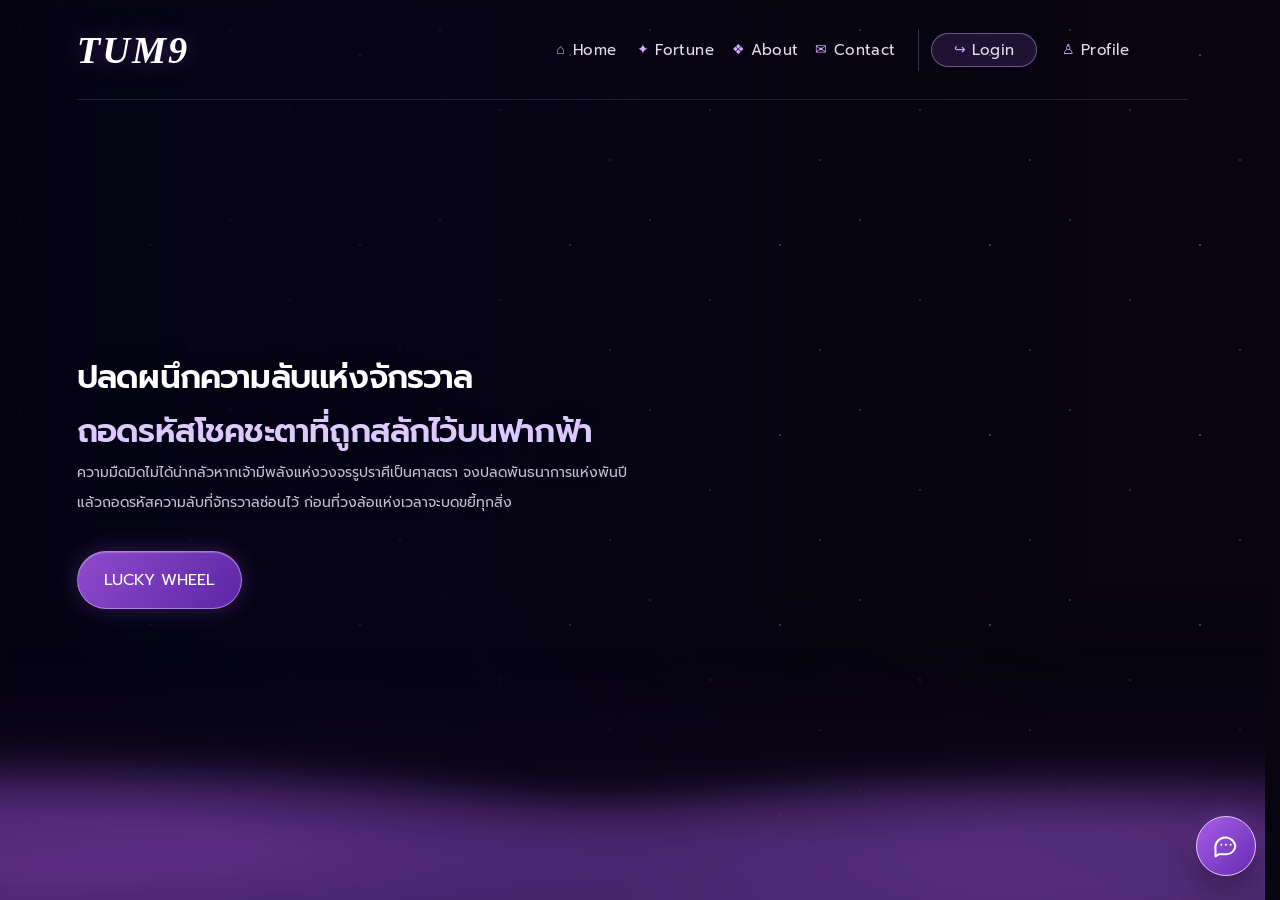
==== commit 99e8c96f: "login contact" ====
--- a/index.html
+++ b/index.html
@@ -25,7 +25,6 @@
         </ul>
         <ul class="nbr account-links">
           <li><a href="login.html">Login</a></li>
-          <li><a href="register.html">Register</a></li>
           <li><a href="profile.html">Profile</a></li>
         </ul>
       </nav>
@@ -48,4 +47,4 @@
   </main>
   <script src="home-chat.js"></script>
 </body>
-</html>+</html>
--- a/style.css
+++ b/style.css
@@ -147,8 +147,8 @@
 }
 
 .site-header .container-nav nav .account-links {
-  grid-template-columns: repeat(3, minmax(0, 1fr));
-  width: 270px;
+  grid-template-columns: repeat(2, minmax(0, 1fr));
+  width: 230px;
   column-gap: 6px;
   padding-left: 12px;
   border-left: 1px solid #d5b5ff40;
@@ -184,25 +184,8 @@
   content: "↪";
 }
 
-.site-header .nbr a[href="register.html"]::before {
-  content: "+";
-}
-
 .site-header .nbr a[href="profile.html"]::before {
   content: "♙";
-}
-
-.site-header .account-links a[href="register.html"] {
-  position: relative;
-  padding-left: 18px;
-  font-size: 14px;
-  text-align: center;
-}
-
-.site-header .account-links a[href="register.html"]::before {
-  position: absolute;
-  left: 10px;
-  margin-right: 0;
 }
 
 .nbr a {
@@ -247,21 +230,14 @@
   display: none;
 }
 
-.account-links li:nth-child(1) a,
-.account-links li:nth-child(2) a {
+.account-links li:nth-child(1) a {
   height: 34px;
   border: 1px solid #d5b5ff70;
   border-radius: 999px;
   background: #9a5bd52b;
 }
 
-.account-links li:nth-child(2) a {
-  border-color: #dfbdff;
-  background: linear-gradient(125deg, #9850d9, #6229b1);
-}
-
-.account-links li:nth-child(1) a:hover,
-.account-links li:nth-child(2) a:hover {
+.account-links li:nth-child(1) a:hover {
   color: #fff;
   box-shadow: 0 0 18px #b469ff55;
 }
@@ -451,8 +427,8 @@
   }
 
   .site-header .container-nav nav .account-links {
-    grid-template-columns: repeat(3, minmax(0, 1fr));
-    width: min(270px, 100%);
+    grid-template-columns: repeat(2, minmax(0, 1fr));
+    width: min(230px, 100%);
     column-gap: 6px;
     padding-top: 2px;
     padding-left: 0;
@@ -525,7 +501,7 @@
   }
 
   .site-header .container-nav nav .account-links {
-    width: min(270px, 100%);
+    width: min(230px, 100%);
     padding-top: 2px;
     padding-left: 0;
     border-top: 1px solid #d5b5ff40;
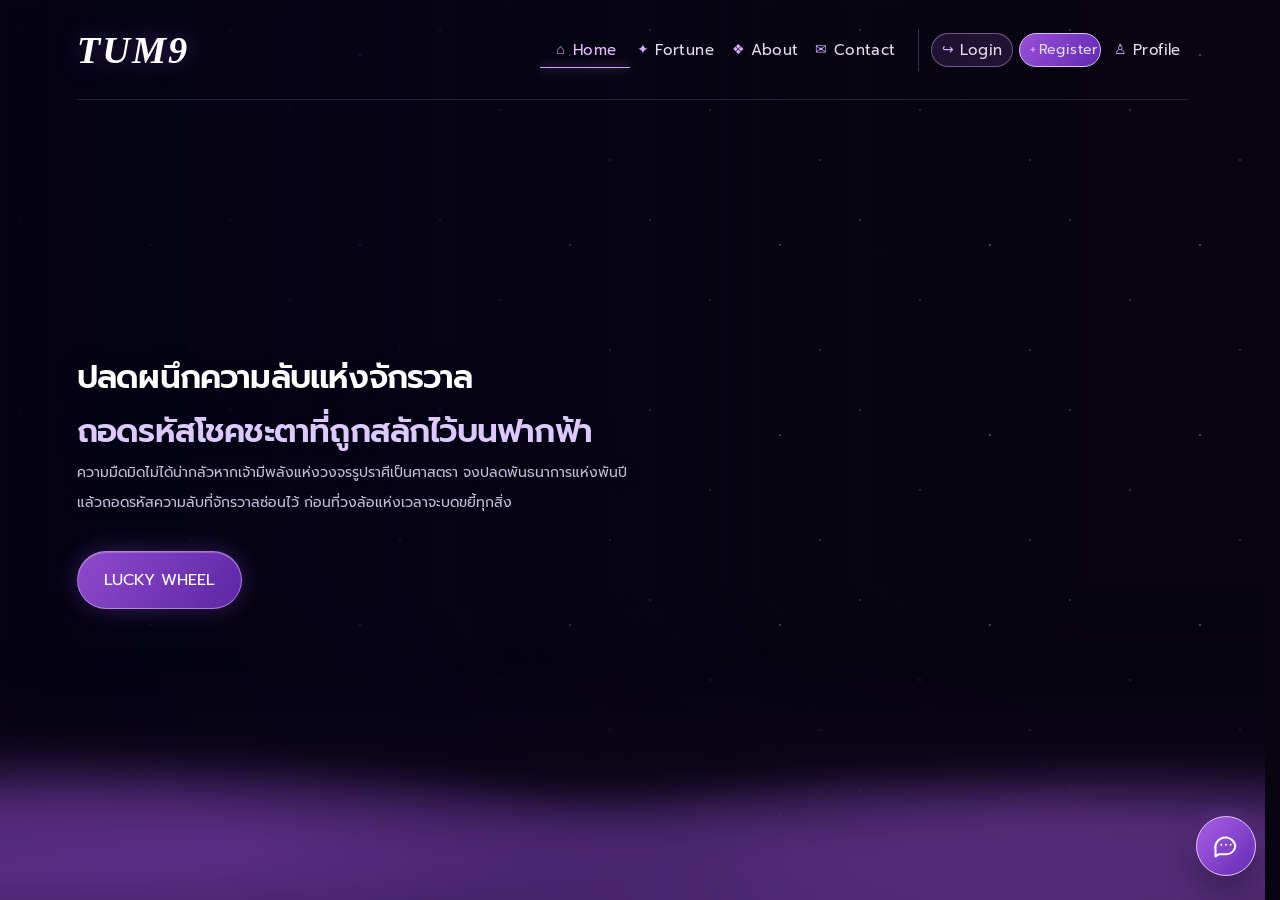
==== commit 8f2e30c2: "เพิ่ม วงล้อที่หน้า index.html แก้ไขหน้า contact ใหม่ รีโมเดลหน้า about ใหม่" ====
--- a/index.html
+++ b/index.html
@@ -6,6 +6,7 @@
   <title>หน้าหลัก |TUM9</title>
   <link rel="stylesheet" href="style.css">
   <link rel="stylesheet" href="home-chat.css">
+  <link rel="stylesheet" href="lucky-wheel.css">
 </head>
 <body>
   <div class="cosmos">
@@ -18,13 +19,14 @@
       </a>
       <nav>
         <ul class="nbr">
-          <li><a href="index.html" >Home</a></li>
+          <li><a href="index.html" aria-current="page">Home</a></li>
           <li><a href="fortune.html" >Fortune</a></li>
           <li><a href="about.html" >About</a></li>
           <li><a href="contact.html" >Contact</a></li>
         </ul>
         <ul class="nbr account-links">
           <li><a href="login.html">Login</a></li>
+          <li><a href="register.html">Register</a></li>
           <li><a href="profile.html">Profile</a></li>
         </ul>
       </nav>
@@ -40,11 +42,42 @@
         ความมืดมิดไม่ได้น่ากลัวหากเจ้ามีพลังแห่งวงจรรูปราศีเป็นศาสตรา จงปลดพันธนาการแห่งพันปี<br>
         แล้วถอดรหัสความลับที่จักรวาลซ่อนไว้ ก่อนที่วงล้อแห่งเวลาจะบดขยี้ทุกสิ่ง
       </p>
-      <a href="#" class="star-bth" >
+      <button class="star-bth" type="button" data-wheel-reveal aria-controls="lucky-wheel" aria-expanded="false">
         <span>LUCKY WHEEL</span>
-      </a>
+      </button>
     </section>
+    <aside class="lucky-wheel" id="lucky-wheel" data-lucky-wheel aria-labelledby="lucky-wheel-title" hidden>
+      <div class="lucky-wheel-content" data-wheel-content hidden>
+        <h2 id="lucky-wheel-title">วงล้อเลขนำโชค</h2>
+        <p class="lucky-wheel-description">หมุนวงล้อเพื่อรับเลขนำโชคประจำวัน</p>
+        <div class="lucky-wheel-stage">
+          <span class="lucky-wheel-pointer"></span>
+          <div class="lucky-wheel-face"></div>
+          <span class="lucky-wheel-center"></span>
+        </div>
+        <button class="lucky-wheel-button" type="button">หมุนวงล้อ</button>
+        <button class="lucky-wheel-result-view" type="button" data-wheel-result-view aria-haspopup="dialog" hidden>ดูคำทำนายล่าสุด</button>
+        <p class="lucky-wheel-status" role="status" aria-live="polite">กำลังเตรียมวงล้อ...</p>
+        <p class="lucky-wheel-cooldown"></p>
+      </div>
+    </aside>
   </main>
+  <dialog class="lucky-wheel-result" data-wheel-result aria-labelledby="wheel-result-heading" aria-describedby="wheel-result-meaning">
+    <div class="lucky-wheel-result-content">
+      <p class="lucky-wheel-result-eyebrow" data-result-category></p>
+      <h2 id="wheel-result-heading">เลขที่คุณได้รับคือ <span data-result-number></span></h2>
+      <h3 data-result-title></h3>
+      <p id="wheel-result-meaning" data-result-meaning></p>
+      <div class="lucky-wheel-result-advice">
+        <strong>คำแนะนำ</strong>
+        <p data-result-advice></p>
+      </div>
+      <button class="lucky-wheel-result-close" type="button" data-result-close>ปิด</button>
+    </div>
+  </dialog>
+  <script src="lucky-wheel-readings.js"></script>
+  <script src="lucky-wheel.js"></script>
+  <script src="home-chat.js"></script>
   <script src="home-chat.js"></script>
 </body>
-</html>
+</html>
--- a/style.css
+++ b/style.css
@@ -147,8 +147,8 @@
 }
 
 .site-header .container-nav nav .account-links {
-  grid-template-columns: repeat(2, minmax(0, 1fr));
-  width: 230px;
+  grid-template-columns: repeat(3, minmax(0, 1fr));
+  width: 270px;
   column-gap: 6px;
   padding-left: 12px;
   border-left: 1px solid #d5b5ff40;
@@ -184,8 +184,25 @@
   content: "↪";
 }
 
+.site-header .nbr a[href="register.html"]::before {
+  content: "+";
+}
+
 .site-header .nbr a[href="profile.html"]::before {
   content: "♙";
+}
+
+.site-header .account-links a[href="register.html"] {
+  position: relative;
+  padding-left: 18px;
+  font-size: 14px;
+  text-align: center;
+}
+
+.site-header .account-links a[href="register.html"]::before {
+  position: absolute;
+  left: 10px;
+  margin-right: 0;
 }
 
 .nbr a {
@@ -230,14 +247,21 @@
   display: none;
 }
 
-.account-links li:nth-child(1) a {
+.account-links li:nth-child(1) a,
+.account-links li:nth-child(2) a {
   height: 34px;
   border: 1px solid #d5b5ff70;
   border-radius: 999px;
   background: #9a5bd52b;
 }
 
-.account-links li:nth-child(1) a:hover {
+.account-links li:nth-child(2) a {
+  border-color: #dfbdff;
+  background: linear-gradient(125deg, #9850d9, #6229b1);
+}
+
+.account-links li:nth-child(1) a:hover,
+.account-links li:nth-child(2) a:hover {
   color: #fff;
   box-shadow: 0 0 18px #b469ff55;
 }
@@ -427,8 +451,8 @@
   }
 
   .site-header .container-nav nav .account-links {
-    grid-template-columns: repeat(2, minmax(0, 1fr));
-    width: min(230px, 100%);
+    grid-template-columns: repeat(3, minmax(0, 1fr));
+    width: min(270px, 100%);
     column-gap: 6px;
     padding-top: 2px;
     padding-left: 0;
@@ -480,7 +504,7 @@
   }
 }
 
-@media (min-width: 601px) and (max-width: 760px) {
+@media (min-width: 601px) and (max-width: 900px) {
   .container-nav {
     min-height: 118px;
     flex-direction: column;
@@ -501,7 +525,7 @@
   }
 
   .site-header .container-nav nav .account-links {
-    width: min(230px, 100%);
+    width: min(270px, 100%);
     padding-top: 2px;
     padding-left: 0;
     border-top: 1px solid #d5b5ff40;
--- a/lucky-wheel.css
+++ b/lucky-wheel.css
@@ -0,0 +1,465 @@
+.home-page {
+  height: 100%;
+  overflow: hidden;
+  scrollbar-gutter: auto;
+}
+
+html.home-page {
+  height: 100%;
+}
+
+body.home-page {
+  height: 100vh;
+  height: 100svh;
+  min-height: 0;
+  overflow: hidden;
+}
+
+body.home-page .container {
+  flex: 1 1 auto;
+  min-height: 0;
+  padding-block: clamp(20px, 6vh, 80px);
+  overflow: hidden;
+}
+
+body.home-page .text {
+  width: auto;
+  min-width: 0;
+  flex: 1 1 55%;
+}
+
+body.home-page [data-wheel-reveal] {
+  color: inherit;
+  cursor: pointer;
+  font-family: inherit;
+}
+
+.home-page [data-wheel-reveal]:disabled {
+  cursor: wait;
+}
+
+.lucky-wheel {
+  --wheel-size: min(100%, 340px, calc(100svh - 100px - clamp(40px, 12vh, 160px) - 262px));
+  display: flex;
+  flex: 0 1 390px;
+  flex-direction: column;
+  align-items: center;
+  width: min(390px, 100%);
+  padding: 14px 0;
+  text-align: center;
+}
+
+.lucky-wheel[hidden],
+.lucky-wheel-content[hidden] {
+  display: none;
+}
+
+.lucky-wheel-content {
+  display: flex;
+  width: 100%;
+  flex-direction: column;
+  align-items: center;
+}
+
+.lucky-wheel-content.is-visible {
+  animation: lucky-wheel-arrival 0.42s cubic-bezier(0.16, 0.8, 0.25, 1) both;
+}
+
+.lucky-wheel-content.is-closing {
+  pointer-events: none;
+  animation: lucky-wheel-collapse 0.22s ease-in both;
+}
+
+.lucky-wheel-eyebrow {
+  color: #d3a9ff;
+  font-size: 10px;
+  letter-spacing: 0.24em;
+}
+
+.lucky-wheel h2 {
+  margin-top: 5px;
+  color: #f5eaff;
+  font-size: clamp(20px, 2vw, 25px);
+  font-weight: 600;
+}
+
+.lucky-wheel-description {
+  margin-top: 4px;
+  font-size: 13px;
+  line-height: 1.7;
+}
+
+.lucky-wheel-stage {
+  position: relative;
+  display: grid;
+  width: var(--wheel-size);
+  aspect-ratio: 1;
+  margin: 22px 0 18px;
+  place-items: center;
+}
+
+.lucky-wheel-face {
+  position: relative;
+  width: 100%;
+  height: 100%;
+  border: 0;
+  border-radius: 50%;
+  background: conic-gradient(
+    from 0deg,
+    #55278f 0deg 51.4286deg,
+    #a85bd1 51.4286deg 102.8572deg,
+    #46236f 102.8572deg 154.2858deg,
+    #9551c3 154.2858deg 205.7144deg,
+    #55278f 205.7144deg 257.143deg,
+    #a85bd1 257.143deg 308.5716deg,
+    #46236f 308.5716deg 360deg
+  );
+  box-shadow: inset 0 0 20px #1608238c;
+}
+
+.lucky-wheel-face::before {
+  position: absolute;
+  inset: 0;
+  border-radius: inherit;
+  content: "";
+  background: repeating-conic-gradient(from 0deg, #16082380 0deg 0.7deg, transparent 0.7deg 51.4286deg);
+  mask: radial-gradient(circle, transparent 0 15%, #000 16% 100%);
+}
+
+.lucky-wheel-number {
+  position: absolute;
+  z-index: 1;
+  top: 50%;
+  left: 50%;
+  display: grid;
+  width: 34px;
+  height: 34px;
+  place-items: center;
+  border: 1px solid #55278f;
+  border-radius: 50%;
+  color: #ead8ff;
+  background: #210f36a8;
+  box-shadow: 0 2px 9px #180a28a8;
+  font-size: 17px;
+  font-weight: 600;
+}
+
+.lucky-wheel-pointer {
+  position: absolute;
+  z-index: 3;
+  top: -8px;
+  left: 50%;
+  width: 0;
+  height: 0;
+  border-top: 0;
+  border-right: 13px solid transparent;
+  border-bottom: 26px solid #a85bd1;
+  border-left: 13px solid transparent;
+  transform: translateX(-50%) rotate(180deg);
+}
+
+.lucky-wheel-center {
+  position: absolute;
+  z-index: 2;
+  display: grid;
+  width: 44px;
+  height: 44px;
+  place-items: center;
+  border: 2px solid #6f4093;
+  border-radius: 50%;
+  color: #ead8ff;
+  background: radial-gradient(circle at 35% 30%, #b478d3, #572b80 76%);
+  font-size: 21px;
+}
+
+.lucky-wheel-button {
+  width: 100%;
+  max-width: 260px;
+  border: 1px solid #dfbdff99;
+  border-radius: 999px;
+  padding: 12px 20px;
+  color: #fff;
+  background: linear-gradient(125deg, #9850d9, #6229b1);
+  box-shadow: 0 0 22px #a35cf348, inset 0 1px 0 #ffffff38;
+  font: inherit;
+  font-weight: 600;
+  cursor: pointer;
+  transition: transform 0.2s, box-shadow 0.2s, opacity 0.2s;
+}
+
+.lucky-wheel-button:hover:not(:disabled) {
+  transform: translateY(-2px);
+  box-shadow: 0 0 28px #b469ff77;
+}
+
+.lucky-wheel-button:disabled {
+  cursor: not-allowed;
+  opacity: 0.62;
+}
+
+.lucky-wheel-result-view {
+  margin-top: 8px;
+  border: 0;
+  padding: 6px 12px;
+  color: #d3a9ff;
+  background: transparent;
+  font: inherit;
+  font-size: 13px;
+  text-decoration: underline;
+  cursor: pointer;
+}
+
+.lucky-wheel-result-view:disabled {
+  cursor: wait;
+  opacity: 0.62;
+}
+
+.lucky-wheel-status {
+  min-height: 28px;
+  margin-top: 13px;
+  color: #f1d7ff;
+  font-size: 14px;
+  font-weight: 500;
+}
+
+.lucky-wheel-cooldown {
+  min-height: 20px;
+  margin-top: 2px;
+  color: #c8bddb;
+  font-size: 12px;
+}
+
+.lucky-wheel-result {
+  position: fixed;
+  inset: 0;
+  margin: auto;
+  width: min(440px, calc(100% - 32px));
+  max-height: min(80svh, 620px);
+  overflow: auto;
+  border: 1px solid #6f4093;
+  border-radius: 20px;
+  padding: 0;
+  color: #f5eaff;
+  background: radial-gradient(circle at 50% 0, #46236f, #160823 72%);
+  box-shadow: 0 24px 80px #000b;
+  opacity: 0;
+  transform: scale(0.72);
+  transition: opacity 0.24s ease, transform 0.38s cubic-bezier(0.16, 0.8, 0.25, 1);
+}
+
+.lucky-wheel-result.is-opening {
+  opacity: 1;
+  transform: scale(1);
+}
+
+.lucky-wheel-result::backdrop {
+  background: #080311c7;
+  backdrop-filter: blur(5px);
+}
+
+.lucky-wheel-result-content {
+  display: grid;
+  gap: 12px;
+  padding: clamp(22px, 6vw, 34px);
+  text-align: center;
+}
+
+.lucky-wheel-result-eyebrow {
+  margin: 0;
+  color: #d3a9ff;
+  font-size: 12px;
+  letter-spacing: 0.06em;
+}
+
+.lucky-wheel-result h2 {
+  margin: 0;
+  font-size: 18px;
+}
+
+.lucky-wheel-result h2 span {
+  display: block;
+  margin-top: 4px;
+  color: #d3a9ff;
+  font-size: clamp(48px, 14vw, 68px);
+  line-height: 1.1;
+}
+
+.lucky-wheel-result h3 {
+  margin: 0;
+  color: #ead8ff;
+  font-size: 17px;
+}
+
+.lucky-wheel-result p {
+  margin: 0;
+  line-height: 1.7;
+}
+
+.lucky-wheel-result-advice {
+  display: grid;
+  gap: 5px;
+  border-radius: 12px;
+  padding: 13px 15px;
+  background: #ffffff0d;
+  text-align: left;
+}
+
+.lucky-wheel-result-advice strong {
+  color: #d3a9ff;
+}
+
+.lucky-wheel-result-note {
+  color: #c8bddb;
+  font-size: 11px;
+}
+
+.lucky-wheel-result-close {
+  border: 1px solid #8a5bb5;
+  border-radius: 999px;
+  padding: 11px 20px;
+  color: #f5eaff;
+  background: #55278f;
+  font: inherit;
+  font-weight: 600;
+  cursor: pointer;
+}
+
+@keyframes lucky-wheel-arrival {
+  from {
+    opacity: 0;
+    transform: scale(0.58);
+  }
+  72% {
+    opacity: 1;
+    transform: scale(1.04);
+  }
+  to {
+    opacity: 1;
+    transform: scale(1);
+  }
+}
+
+@keyframes lucky-wheel-collapse {
+  to {
+    opacity: 0;
+    transform: scale(0.72);
+  }
+}
+
+@media (max-width: 600px) {
+  .lucky-wheel {
+    --wheel-size: min(100%, 230px);
+  }
+}
+
+@media (max-width: 900px) {
+  body.home-page .container {
+    flex-direction: row;
+    align-items: center;
+    gap: clamp(10px, 3vw, 32px);
+    padding-inline: var(--page-gutter);
+  }
+
+  body.home-page .text {
+    flex: 1 1 55%;
+  }
+
+  body.home-page .lucky-wheel {
+    width: 42%;
+    flex: 0 1 42%;
+  }
+}
+
+@media (max-width: 600px) {
+  body.home-page .site-header .container-nav {
+    min-height: 108px;
+  }
+
+  body.home-page .container {
+    gap: 12px;
+    padding-block: 12px;
+  }
+
+  body.home-page .text {
+    flex-basis: 55%;
+  }
+
+  body.home-page h1 {
+    font-size: clamp(17px, 5vw, 22px);
+    line-height: 1.45;
+  }
+
+  body.home-page p {
+    font-size: clamp(10px, 3vw, 13px);
+    line-height: 1.55;
+  }
+
+  body.home-page .star-bth {
+    margin-top: 16px;
+    padding: 10px 14px;
+    font-size: 12px;
+  }
+
+  body.home-page .lucky-wheel {
+    width: 42%;
+    flex-basis: 42%;
+    padding: 8px 0;
+  }
+
+  body.home-page .lucky-wheel-eyebrow {
+    font-size: 8px;
+  }
+
+  body.home-page .lucky-wheel h2 {
+    font-size: clamp(13px, 3.8vw, 18px);
+  }
+
+  body.home-page .lucky-wheel-description {
+    font-size: 10px;
+    line-height: 1.4;
+  }
+
+  body.home-page .lucky-wheel-stage {
+    margin: 10px 0;
+  }
+
+  body.home-page .lucky-wheel-number {
+    width: 28px;
+    height: 28px;
+    font-size: 14px;
+  }
+
+  body.home-page .lucky-wheel-center {
+    width: 36px;
+    height: 36px;
+  }
+
+  body.home-page .lucky-wheel-button {
+    padding: 9px 10px;
+    font-size: 12px;
+  }
+
+  body.home-page .lucky-wheel-status {
+    min-height: 22px;
+    margin-top: 8px;
+    font-size: 11px;
+  }
+
+  body.home-page .lucky-wheel-cooldown {
+    min-height: 16px;
+    font-size: 9px;
+  }
+}
+
+@media (prefers-reduced-motion: reduce) {
+  .lucky-wheel-content.is-visible,
+  .lucky-wheel-content.is-closing {
+    animation-duration: 0.01ms;
+    animation-iteration-count: 1;
+  }
+
+  .lucky-wheel-result {
+    transition: none;
+  }
+
+}
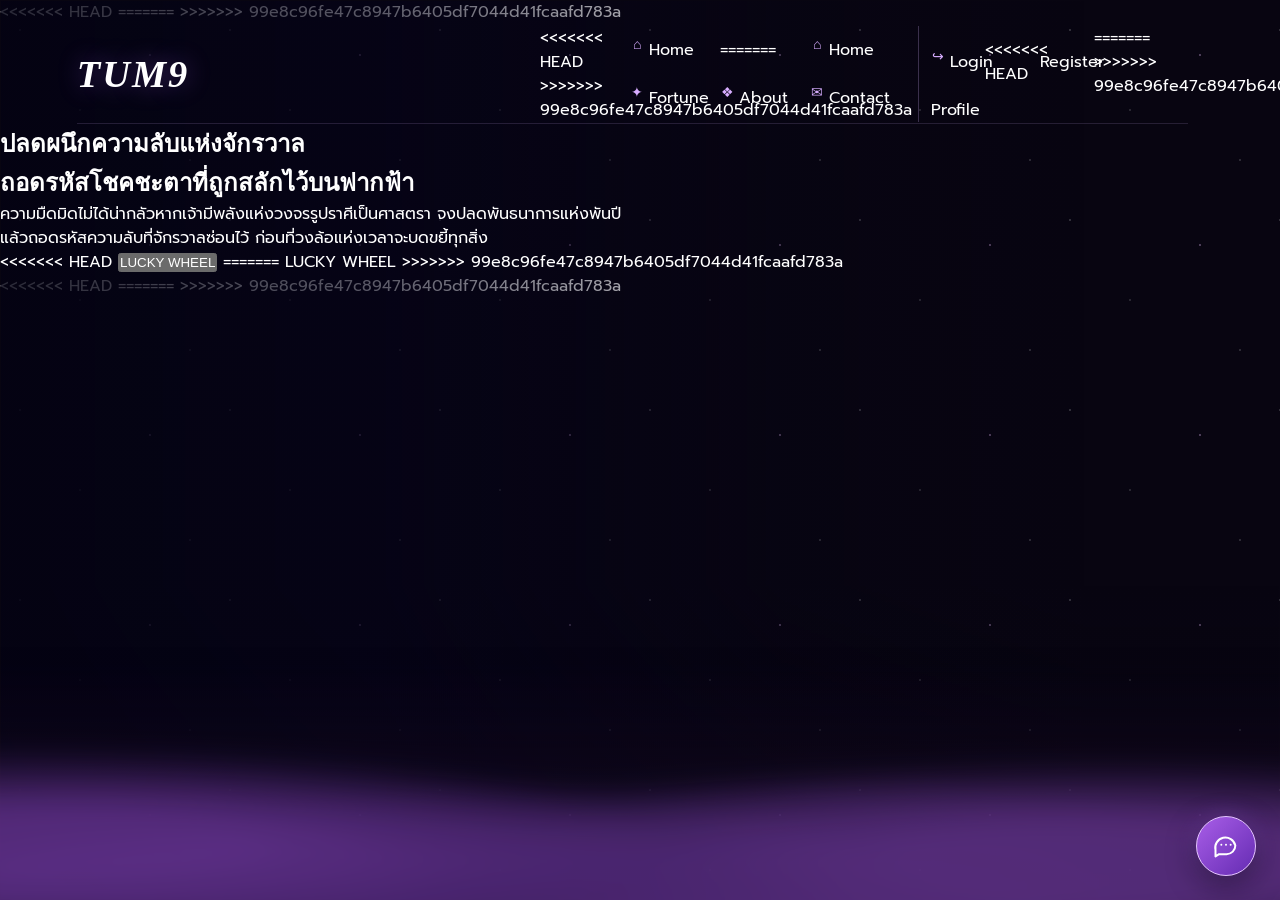
==== commit c4c2a7d0: "merge login contact and lucky wheel" ====
--- a/index.html
+++ b/index.html
@@ -6,7 +6,10 @@
   <title>หน้าหลัก |TUM9</title>
   <link rel="stylesheet" href="style.css">
   <link rel="stylesheet" href="home-chat.css">
+<<<<<<< HEAD
   <link rel="stylesheet" href="lucky-wheel.css">
+=======
+>>>>>>> 99e8c96fe47c8947b6405df7044d41fcaafd783a
 </head>
 <body>
   <div class="cosmos">
@@ -19,14 +22,21 @@
       </a>
       <nav>
         <ul class="nbr">
+<<<<<<< HEAD
           <li><a href="index.html" aria-current="page">Home</a></li>
+=======
+          <li><a href="index.html" >Home</a></li>
+>>>>>>> 99e8c96fe47c8947b6405df7044d41fcaafd783a
           <li><a href="fortune.html" >Fortune</a></li>
           <li><a href="about.html" >About</a></li>
           <li><a href="contact.html" >Contact</a></li>
         </ul>
         <ul class="nbr account-links">
           <li><a href="login.html">Login</a></li>
+<<<<<<< HEAD
           <li><a href="register.html">Register</a></li>
+=======
+>>>>>>> 99e8c96fe47c8947b6405df7044d41fcaafd783a
           <li><a href="profile.html">Profile</a></li>
         </ul>
       </nav>
@@ -42,9 +52,15 @@
         ความมืดมิดไม่ได้น่ากลัวหากเจ้ามีพลังแห่งวงจรรูปราศีเป็นศาสตรา จงปลดพันธนาการแห่งพันปี<br>
         แล้วถอดรหัสความลับที่จักรวาลซ่อนไว้ ก่อนที่วงล้อแห่งเวลาจะบดขยี้ทุกสิ่ง
       </p>
+<<<<<<< HEAD
       <button class="star-bth" type="button" data-wheel-reveal aria-controls="lucky-wheel" aria-expanded="false">
         <span>LUCKY WHEEL</span>
       </button>
+=======
+      <a href="#" class="star-bth" >
+        <span>LUCKY WHEEL</span>
+      </a>
+>>>>>>> 99e8c96fe47c8947b6405df7044d41fcaafd783a
     </section>
     <aside class="lucky-wheel" id="lucky-wheel" data-lucky-wheel aria-labelledby="lucky-wheel-title" hidden>
       <div class="lucky-wheel-content" data-wheel-content hidden>
@@ -62,6 +78,7 @@
       </div>
     </aside>
   </main>
+<<<<<<< HEAD
   <dialog class="lucky-wheel-result" data-wheel-result aria-labelledby="wheel-result-heading" aria-describedby="wheel-result-meaning">
     <div class="lucky-wheel-result-content">
       <p class="lucky-wheel-result-eyebrow" data-result-category></p>
@@ -78,6 +95,8 @@
   <script src="lucky-wheel-readings.js"></script>
   <script src="lucky-wheel.js"></script>
   <script src="home-chat.js"></script>
+=======
+>>>>>>> 99e8c96fe47c8947b6405df7044d41fcaafd783a
   <script src="home-chat.js"></script>
 </body>
-</html>+</html>
--- a/style.css
+++ b/style.css
@@ -147,8 +147,13 @@
 }
 
 .site-header .container-nav nav .account-links {
+<<<<<<< HEAD
   grid-template-columns: repeat(3, minmax(0, 1fr));
   width: 270px;
+=======
+  grid-template-columns: repeat(2, minmax(0, 1fr));
+  width: 230px;
+>>>>>>> 99e8c96fe47c8947b6405df7044d41fcaafd783a
   column-gap: 6px;
   padding-left: 12px;
   border-left: 1px solid #d5b5ff40;
@@ -184,14 +189,18 @@
   content: "↪";
 }
 
+<<<<<<< HEAD
 .site-header .nbr a[href="register.html"]::before {
   content: "+";
 }
 
+=======
+>>>>>>> 99e8c96fe47c8947b6405df7044d41fcaafd783a
 .site-header .nbr a[href="profile.html"]::before {
   content: "♙";
 }
 
+<<<<<<< HEAD
 .site-header .account-links a[href="register.html"] {
   position: relative;
   padding-left: 18px;
@@ -208,6 +217,11 @@
 .nbr a {
   display: flex;
   position: relative;
+=======
+.nbr a {
+  display: flex;
+  position: relative;
+>>>>>>> 99e8c96fe47c8947b6405df7044d41fcaafd783a
   height: 42px;
   align-items: center;
   justify-content: center;
@@ -247,14 +261,19 @@
   display: none;
 }
 
+<<<<<<< HEAD
 .account-links li:nth-child(1) a,
 .account-links li:nth-child(2) a {
+=======
+.account-links li:nth-child(1) a {
+>>>>>>> 99e8c96fe47c8947b6405df7044d41fcaafd783a
   height: 34px;
   border: 1px solid #d5b5ff70;
   border-radius: 999px;
   background: #9a5bd52b;
 }
 
+<<<<<<< HEAD
 .account-links li:nth-child(2) a {
   border-color: #dfbdff;
   background: linear-gradient(125deg, #9850d9, #6229b1);
@@ -262,6 +281,9 @@
 
 .account-links li:nth-child(1) a:hover,
 .account-links li:nth-child(2) a:hover {
+=======
+.account-links li:nth-child(1) a:hover {
+>>>>>>> 99e8c96fe47c8947b6405df7044d41fcaafd783a
   color: #fff;
   box-shadow: 0 0 18px #b469ff55;
 }
@@ -451,8 +473,13 @@
   }
 
   .site-header .container-nav nav .account-links {
+<<<<<<< HEAD
     grid-template-columns: repeat(3, minmax(0, 1fr));
     width: min(270px, 100%);
+=======
+    grid-template-columns: repeat(2, minmax(0, 1fr));
+    width: min(230px, 100%);
+>>>>>>> 99e8c96fe47c8947b6405df7044d41fcaafd783a
     column-gap: 6px;
     padding-top: 2px;
     padding-left: 0;
@@ -504,7 +531,11 @@
   }
 }
 
+<<<<<<< HEAD
 @media (min-width: 601px) and (max-width: 900px) {
+=======
+@media (min-width: 601px) and (max-width: 760px) {
+>>>>>>> 99e8c96fe47c8947b6405df7044d41fcaafd783a
   .container-nav {
     min-height: 118px;
     flex-direction: column;
@@ -525,7 +556,11 @@
   }
 
   .site-header .container-nav nav .account-links {
+<<<<<<< HEAD
     width: min(270px, 100%);
+=======
+    width: min(230px, 100%);
+>>>>>>> 99e8c96fe47c8947b6405df7044d41fcaafd783a
     padding-top: 2px;
     padding-left: 0;
     border-top: 1px solid #d5b5ff40;
